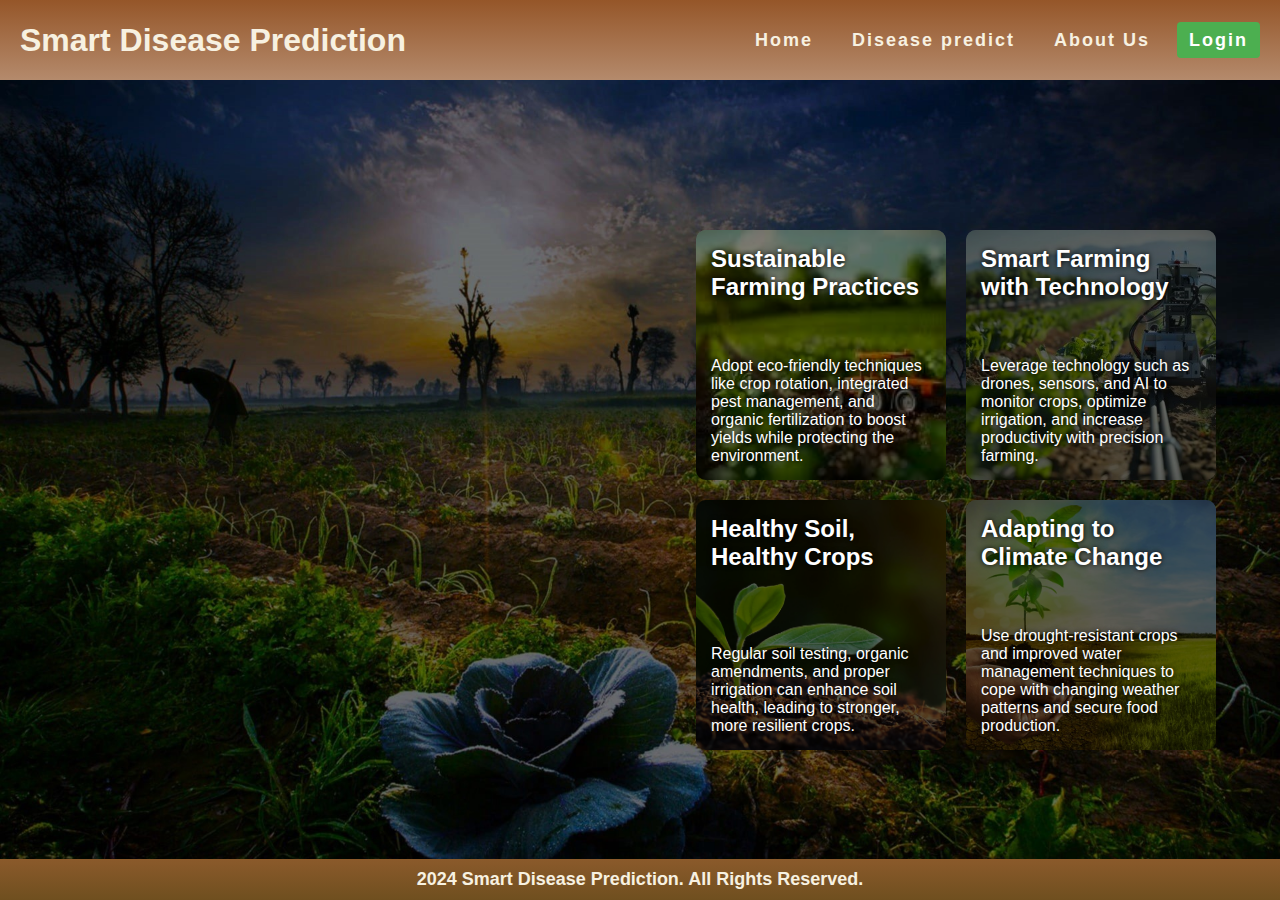
==== Front-end/index.html @ e4d6d21b "Add files via upload" ====
<!DOCTYPE html>
<html>
<head>
    <title>Smart Disease Prediction</title>
    <link rel="preconnect" href="https://fonts.gstatic.com">
    <link href="https://raw.githubusercontent.com/vikashritik/EPIC_PROJECT/642d2aab0186d01213be1c45a23fb6c945ff1e50/agriculture-pictures-ppsj59vfqlop02h9.jpg" rel="stylesheet">
    <link rel="stylesheet" href="style.css">  
    <link rel="scriptsheet" href="home.js">
</head>
<body>
    <div class="navbar">
        <div class="logo">
            <h1>Smart Disease Prediction</h1>
        </div>
        <div class="menu">
            <ul>
                <li><a href="index.html">Home</a></li>
                <li><a href="#">Disease predict</a></li>
                <li><a href="about.html">About Us</a></li>
                <li><a href="login.html" class="box" id="login-btn">Login</a></li>
            </ul>
        </div>
        </div>
    </div>
    
    <div class="backgroundimg">
        <div class="grid-container">
            <div class="card card1">
                <h5>Sustainable Farming Practices</h5>
                <p>Adopt eco-friendly techniques like crop rotation, integrated pest management, and organic fertilization to boost yields while protecting the environment.</p>
            </div>
            <div class="card card2">
                <h5>Smart Farming with Technology</h5>
                <p>Leverage technology such as drones, sensors, and AI to monitor crops, optimize irrigation, and increase productivity with precision farming.</p>
            </div>
            <div class="card card3">
                <h5>Healthy Soil, Healthy Crops</h5>
                <p>Regular soil testing, organic amendments, and proper irrigation can enhance soil health, leading to stronger, more resilient crops.</p>
            </div>
            <div class="card card4">
                <h5>Adapting to Climate Change</h5>
                <p>Use drought-resistant crops and improved water management techniques to cope with changing weather patterns and secure food production.</p>
            </div>
        </div>
    </div>
    
    <div class="footer">
        <a href="#">2024 Smart Disease Prediction. All Rights Reserved.</a>
    </div>
    
   
</body>
</html>
<script>
  var swiper = new Swiper(".swiper", {
    effect: "cards",
    grabCursor: true,
    initialSlide: 2,
    speed: 500,
    loop: true,
    rotate: true,
    mousewheel: {
    invert: false,
  },
});
</script>
---- Front-end/style.css ----
* {
    margin: 0;
    padding: 0;
    box-sizing: border-box;
    font-family: 'Poppins', sans-serif;
}

body, html {
    width: 100%;
    height: 100%;
}

.navbar {
    width: 100%;
    height: 80px;
    font-weight: bold;
    background: linear-gradient(to bottom, rgba(139, 69, 19, 0.9), rgba(139, 69, 19, 0.6));
    color: #f7f1e1; /* Light Cream */
    display: flex;
    justify-content: space-between;
    align-items: center;
    padding: 0 20px;
    box-shadow: 0 4px 8px rgba(0, 0, 0, 0.2);
}


.menu ul {
  display: flex;
  gap: 15px;
  list-style: none; 
}


.menu ul li a {
    text-decoration: none;
    color: #f7f1e1;
    padding: 5px 12px;
    letter-spacing: 2px;
    font-size: 18px;
}

.menu ul li a:hover {
  color: #000000; /* Dark Orange */
  transition: color 0.3s ease;
} 

/* Navigation Styling */
nav ul {
  list-style-type: none;
  padding: 0;
}

nav ul li {
  display: inline;
  margin: 0 15px;
}

nav ul li a, #login-btn {
  text-decoration: none;
  color: #000;
  font-weight: bold;
}

#login-btn {
  background-color: #4CAF50;
  border: none;
  color: white;
  padding: 8px 12px;
  border-radius: 4px;
  cursor: pointer;
}
/***********************/

.signup a {
    text-decoration: none;
    color: #000;
    font-size: 18px;
    font-weight: bold;
    border-radius: 12px;
    padding: 12px 30px;
    border: 2px solid #93e748;
}

.signup a:hover {
    background-color: rgba(108, 212, 28, 0.751);
    transition: 0.6s;
}


.grid-container {
  position: absolute;
  top: 50%; /* Center vertically */
  right: 5%; /* Align to the right corner */
  transform: translateY(-50%); /* Offset vertical centering */
  display: grid;
  grid-template-columns: repeat(2, 1fr); /* Two cards per row */
  gap: 20px; /* Space between cards */
}

.backgroundimg {
  position: relative;
  width: 100%;
  height: calc(100vh - 80px);
  background: url('images/agriculture-pictures-ppsj59vfqlop02h9.jpg') no-repeat center center/cover;
}

.card {
  width: 250px; 
  height: 250px; 
  display: flex;
  flex-direction: column;
  justify-content: space-between;
  border-radius: 10px;
  padding: 15px;
  box-sizing: border-box;
  background-position: center;
  background-size: cover;
  transition: transform 0.3s;
  color: #fff;
  text-shadow: 0 0 5px #000;
  position: relative; /* To position the dimming overlay */
}

/* Add dimmed overlay to the card background */
.card::after {
  content: "";
  position: absolute;
  top: 0;
  left: 0;
  width: 100%;
  height: 100%;
  background: rgba(0, 0, 0, 0.4); /* Dim background with a transparent black */
  z-index: 1; /* Ensure overlay stays behind the text */
  border-radius: 10px;
}

/* Make sure headings stay on top of the overlay */
.card h5 {
  font-size: 1.5rem; /* Larger size for the heading */
  font-weight: bold;
  z-index: 2; /* Ensure heading is on top */
  margin: 0;
}

/* Paragraph text styling */
.card p {
  font-size: 1rem;
  z-index: 2; /* Ensure paragraph stays on top */
  margin: 0;
}

/* Individual card background images */
.card1 {
  background-image: url('images/cardimg1.jpeg');
}

.card2 {
  background-image: url('images/cardimg2.jpeg');
}

.card3 {
  background-image: url('images/cardimg3.jpeg');
}

.card4 {
  background-image: url('images/cardimg4.jpeg');
}

/* Hover effect */
.card:hover {
  transform: translateY(-10px);
}

/* Media Query for screens smaller than 768px */
@media (max-width: 768px) {
  .grid-container {
    grid-template-columns: 1fr; /* Stack cards vertically on smaller screens */
    gap: 15px;
  }

  .card {
    height: 200px; /* Adjust the card height for smaller screens */
  }
}


/* Footer container */
.footer {
  position: absolute; /* Keeps it at the bottom of the page */
  bottom: 0;
  width: 100%; /* Ensures full width of the page */
  text-align: center; /* Centers the content horizontally */
  padding: 10px 0; /* Adds some padding for better spacing */
  background: linear-gradient(to top, #6f4f1f, #8b5a2b); /* Brown gradient */
}

/* Footer link styles */
.footer a {
  text-decoration: none;
  color: #f7f1e1; /* Light color for text */
  font-size: 18px;
  font-weight: bold;
}

.footer a {
  transition: all 0.5s ease-out;
  transition: 200ms linear 50ms;
}

.footer a:hover {
  color: #b0e57c; /* Light green on hover */
}



@import url("https://fonts.googleapis.com/css2?family=Poppins:wght@400;500&display=swap");

:root {

  --first-color: hsl(82, 60%, 28%);
  --title-color: hsl(0, 0%, 15%);
  --text-color: hsl(0, 0%, 35%);
  --body-color: hsl(0, 0%, 95%);
  --container-color: hsl(0, 0%, 100%);
  --body-font: "Poppins", sans-serif;
  --h2-font-size: 1.25rem;
  --small-font-size: .813rem;
}

@media screen and (min-width: 1120px) {
  :root {
    --h2-font-size: 1.5rem;
    --small-font-size: .875rem;
  }
}


* {
  box-sizing: border-box;
  padding: 0;
  margin: 0;
}

body {
  font-family: var(--body-font);
  background-color: var(--body-color);
  color: var(--text-color);
}

img {
  display: block;
  max-width: 100%;
  height: auto;
}
.info{
	width: 70%;
	display: flex;
	justify-content: space-around;}
 
.plants{
	display: inline;
	text-align: center;
	border-radius: 12px;
}
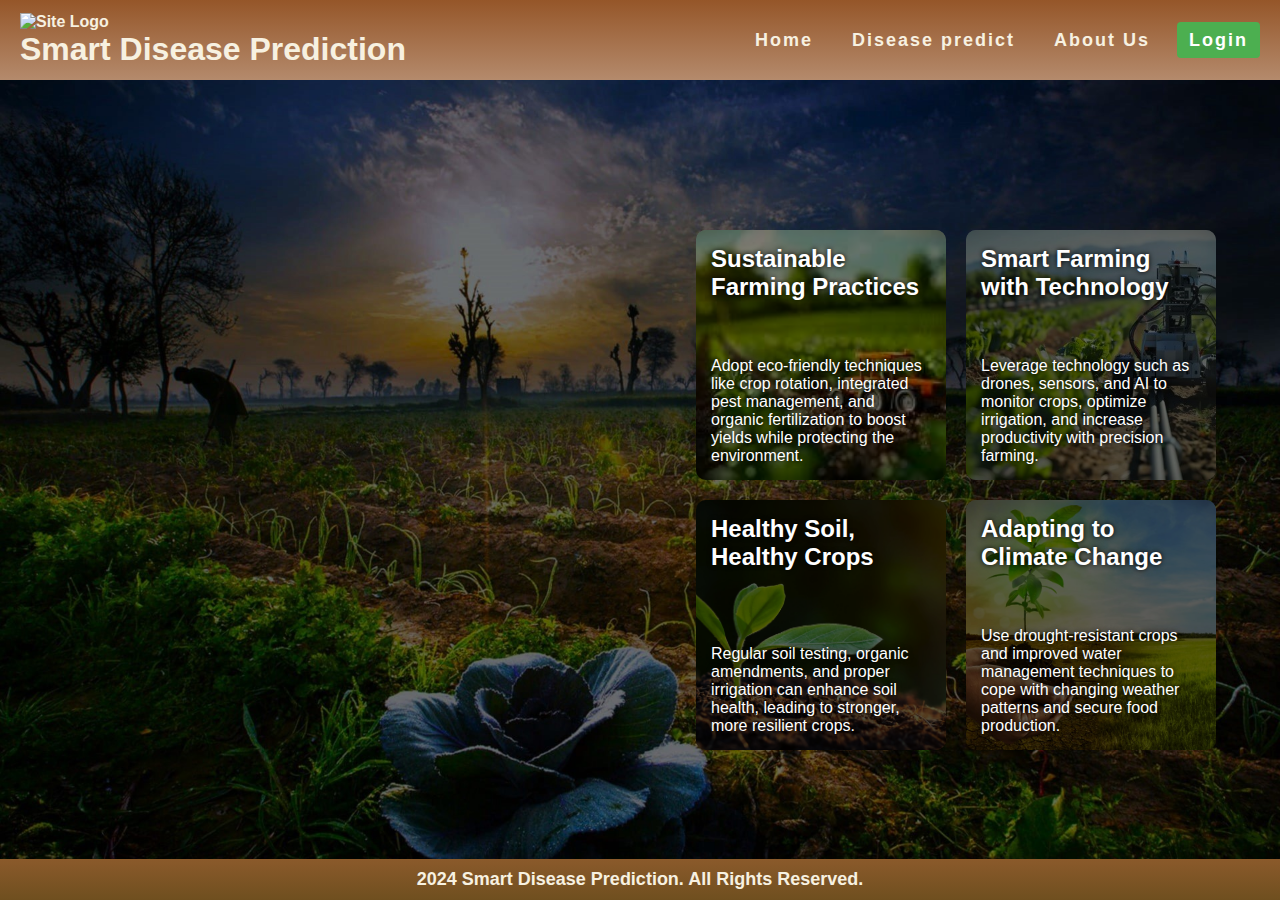
==== commit 5956df52: "Update index.html" ====
--- a/Front-end/index.html
+++ b/Front-end/index.html
@@ -9,7 +9,8 @@
 </head>
 <body>
     <div class="navbar">
-        <div class="logo">
+        <div class="logo-container">
+            <img src="logos/Component 1.png" alt="Site Logo" class="site-logo">
             <h1>Smart Disease Prediction</h1>
         </div>
         <div class="menu">
